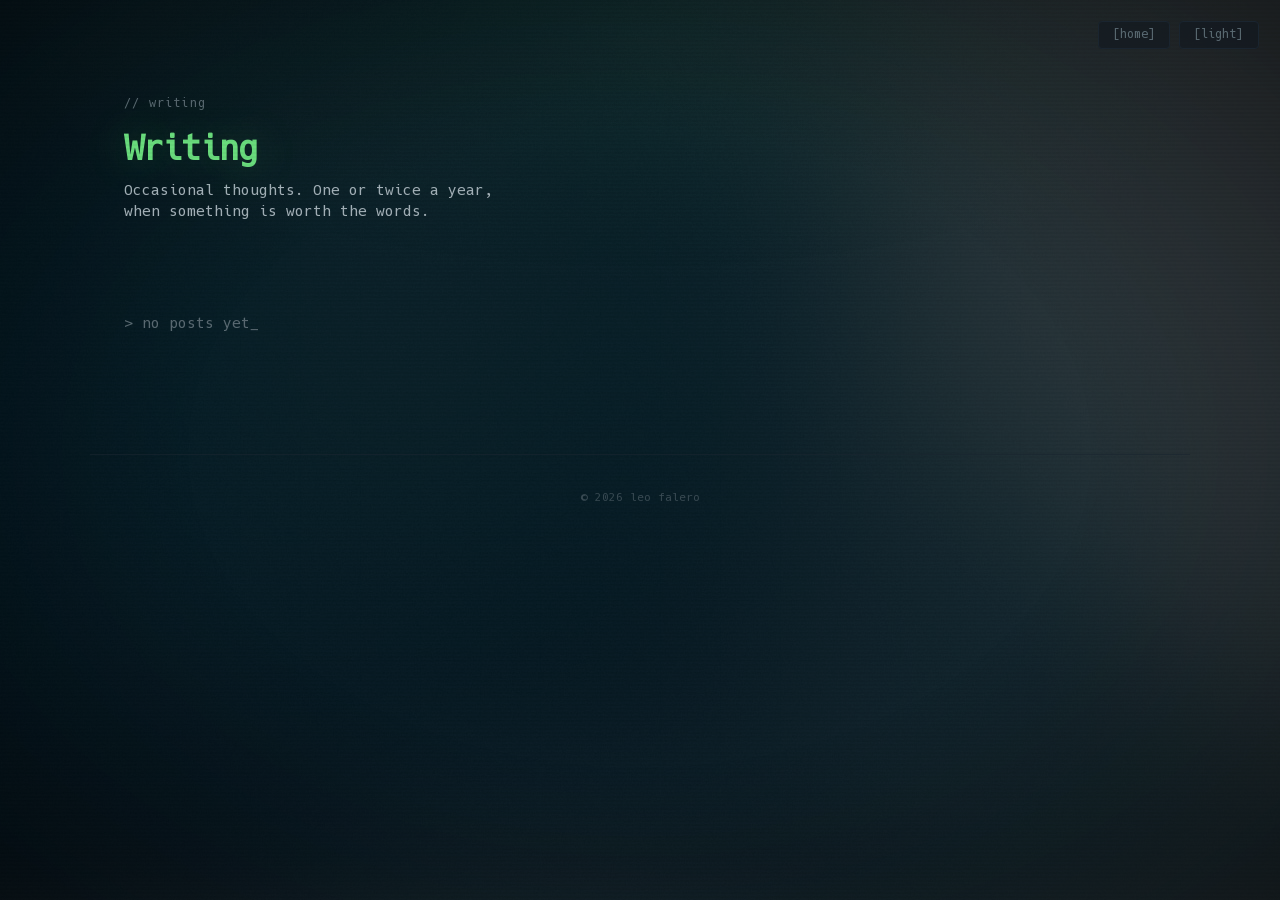
==== writing.html @ a682376a "add framework to start uploading writings. Add gitignore too" ====
<!DOCTYPE html>
<html lang="en">
<head>
  <meta charset="UTF-8">
  <meta name="viewport" content="width=device-width, initial-scale=1.0">
  <title>Writing | Leo Falero</title>
  <meta name="description" content="Occasional writing by Leo Falero — applied AI, data science, and things worth putting into words.">
  <link rel="icon" type="image/x-icon" href="assets/favicon.ico">
  <link rel="icon" type="image/png" sizes="32x32" href="assets/favicon-32x32.png">
  <link rel="icon" type="image/png" sizes="16x16" href="assets/favicon-16x16.png">
  <link rel="apple-touch-icon" sizes="180x180" href="assets/apple-touch-icon.png">
  <link rel="stylesheet" href="styles.css">
</head>
<body>

  <!-- Slideshow background -->
  <div id="bg" aria-hidden="true"></div>

  <!-- Site nav -->
  <nav class="site-nav">
    <a href="index.html" class="nav-link">[home]</a>
    <button id="theme-toggle" class="theme-toggle" aria-label="Toggle light/dark theme">[light]</button>
  </nav>

  <!-- Scanline overlay -->
  <div class="scanlines" aria-hidden="true"></div>

  <!-- Vignette overlay -->
  <div class="vignette" aria-hidden="true"></div>

  <!-- Ambient glow -->
  <div class="ambient-glow" aria-hidden="true"></div>

  <main class="container">
    <section class="hero">
      <p class="hero-label">// writing</p>
      <h1>Writing</h1>
      <p class="tagline">Occasional thoughts. One or twice a year, when something is worth the words.</p>
    </section>

    <section class="section">
      <div id="writing-grid" class="writing-grid"></div>
    </section>
  </main>

  <footer>
    <p>&copy; <span id="year"></span> leo falero</p>
  </footer>

  <script src="script.js"></script>
</body>
</html>
---- styles.css ----
/* ===== FONTS ===== */
@font-face {
  font-family: 'Hack';
  src: url('assets/webfonts/hack-regular-subset.woff2') format('woff2');
  font-weight: 400;
  font-style: normal;
  font-display: swap;
}
@font-face {
  font-family: 'Hack';
  src: url('assets/webfonts/hack-italic-subset.woff2') format('woff2');
  font-weight: 400;
  font-style: italic;
  font-display: swap;
}

/* ===== RESET & BASE ===== */
*, *::before, *::after { box-sizing: border-box; margin: 0; padding: 0; }

:root {
  --bg:            #0a0e12;
  --bg-card:       rgba(17, 24, 32, 0.6);
  --bg-card-solid: #111820;
  --green-dim:     #2b8a3e;
  --green:         #69db7c;
  --green-hi:      #51cf66;
  --green-glow:    #69db7c40;
  --text:          #a4b1b8;
  --text-dim:      #5a6a72;
  --border:        #1a2530;
  --bg-overlay:    rgba(10, 14, 18, 0.55);
  --card-hover-bg: rgba(13, 19, 24, 0.8);
  --font-mono:     'Hack', 'Fira Code', 'SF Mono', 'Cascadia Code', monospace;
}

html[data-theme="light"] {
  --bg:            #f0f4f8;
  --bg-card:       rgba(255, 255, 255, 0.70);
  --bg-card-solid: #ffffff;
  --green-dim:     #2b7a3e;
  --green:         #1a7f32;
  --green-hi:      #15662a;
  --green-glow:    #1a7f3230;
  --text:          #2c3e4a;
  --text-dim:      #6b7d87;
  --border:        #c0d4e0;
  --bg-overlay:    rgba(230, 238, 244, 0.50);
  --card-hover-bg: rgba(220, 235, 248, 0.90);
}

html {
  font-size: 15px;
  -webkit-text-size-adjust: 100%;
}

body {
  font-family: var(--font-mono);
  background: var(--bg);
  color: var(--text);
  line-height: 1.6;
  min-height: 100vh;
  overflow-x: hidden;
}

a {
  color: var(--green);
  text-decoration: none;
  transition: color 0.2s, text-shadow 0.2s;
}
a:hover, a:focus {
  color: var(--green-hi);
  text-shadow: 0 0 8px var(--green-glow);
}

/* ===== SLIDESHOW BACKGROUND ===== */
#bg {
  position: fixed;
  inset: 0;
  z-index: 0;
  opacity: 0;
  transition: opacity 2s ease-in-out;
}

#bg.ready {
  opacity: 0.50;
}

#bg div {
  position: absolute;
  inset: 0;
  width: 150%;
  height: 100%;
  background-size: cover;
  background-position: center;
  opacity: 0;
  visibility: hidden;
  transition: opacity 3s ease;
}

#bg div.visible {
  opacity: 1;
  visibility: visible;
  z-index: 1;
  animation: bg-pan 45s linear infinite;
}

#bg div.visible.top {
  z-index: 2;
}

#bg div:only-child {
  animation-direction: alternate !important;
}

/* Green tint overlay on the background images */
#bg::after {
  content: '';
  position: absolute;
  inset: 0;
  z-index: 3;
  background: var(--bg-overlay);
  mix-blend-mode: multiply;
  pointer-events: none;
}

@keyframes bg-pan {
  0%   { transform: translateX(0); }
  100% { transform: translateX(-25%); }
}

@media (max-width: 1280px) {
  #bg div.visible { animation-duration: 29s; }
}

@media (max-width: 736px) {
  #bg div.visible { animation-duration: 18s; }
}

/* ===== AMBIENT BACKGROUND LAYERS ===== */

/* Radial glow behind hero */
.ambient-glow {
  position: fixed;
  top: -20vh;
  left: 50%;
  transform: translateX(-50%);
  width: 120vw;
  height: 80vh;
  background: radial-gradient(
    ellipse 60% 50% at 50% 30%,
    rgba(105, 219, 124, 0.06) 0%,
    rgba(105, 219, 124, 0.02) 40%,
    transparent 70%
  );
  pointer-events: none;
  z-index: 0;
}

/* Vignette */
.vignette {
  position: fixed;
  inset: 0;
  pointer-events: none;
  z-index: 1;
  background: radial-gradient(
    ellipse 70% 70% at 50% 50%,
    transparent 50%,
    rgba(0, 0, 0, 0.5) 100%
  );
}

/* Scanlines */
.scanlines {
  position: fixed;
  inset: 0;
  pointer-events: none;
  z-index: 9999;
  background: repeating-linear-gradient(
    0deg,
    transparent,
    transparent 2px,
    rgba(0, 0, 0, 0.03) 2px,
    rgba(0, 0, 0, 0.03) 4px
  );
}

/* Faint grid texture */
body::before {
  content: '';
  position: fixed;
  inset: 0;
  pointer-events: none;
  z-index: 0;
  opacity: 0.025;
  background-image:
    linear-gradient(rgba(105, 219, 124, 0.3) 1px, transparent 1px),
    linear-gradient(90deg, rgba(105, 219, 124, 0.3) 1px, transparent 1px);
  background-size: 60px 60px;
}

/* ===== CONTAINER ===== */
.container {
  position: relative;
  z-index: 2;
  max-width: 1100px;
  margin: 0 auto;
  padding: 1.5rem 1.5rem 2rem;
}

/* ===== HERO ===== */
.hero {
  padding: 2rem 0 2rem;
  margin-bottom: 0rem;
}

.hero-label {
  font-size: 0.7rem;
  color: var(--text-dim);
  letter-spacing: 0.1em;
  text-transform: lowercase;
  margin-bottom: 1rem;
}

h1 {
  font-size: 2.0rem;
  font-weight: 700;
  color: var(--green);
  text-shadow:
    0 0 40px rgba(105, 219, 124, 0.3),
    0 0 80px rgba(105, 219, 124, 0.1);
  letter-spacing: -0.03em;
  line-height: 1.1;
  margin-bottom: 0.75rem;
  position: relative;
}

.tagline {
  color: var(--text);
  font-size: 0.85rem;
  margin-bottom: 1.75rem;
  max-width: 42ch;
  line-height: 1.5;
}

.typed-area {
  display: flex;
  align-items: baseline;
  min-height: 3.2em;
  font-size: 0.85rem;
  margin-bottom: 2rem;
}

.cursor-prefix {
  color: var(--green-dim);
  margin-right: 0.5ch;
  flex-shrink: 0;
}

#typed-output {
  color: var(--green-hi);
}

.cursor {
  color: var(--green);
  animation: blink 1s step-end infinite;
  margin-left: 1px;
}

@keyframes blink {
  50% { opacity: 0; }
}

/* Hero CTAs */
.hero-ctas {
  display: flex;
  gap: 0.75rem;
  flex-wrap: wrap;
}

.cta-primary,
.cta-secondary {
  display: inline-block;
  padding: 0.6rem 5.25rem;
  font-family: var(--font-mono);
  font-size: 0.8rem;
  border-radius: 4px;
  transition: all 0.2s;
}

.cta-primary {
  background: var(--green-dim);
  color: #0a0e12;
  border: 1px solid var(--green-dim);
}

.cta-primary:hover {
  background: var(--green);
  border-color: var(--green);
  color: #0a0e12;
  text-shadow: none;
  box-shadow: 0 0 20px var(--green-glow);
}

.cta-secondary {
  background: transparent;
  color: var(--text-dim);
  border: 1px solid var(--border);
}

.cta-secondary:hover {
  border-color: var(--green-dim);
  color: var(--green);
  text-shadow: none;
}

/* ===== GLITCH (subtle hover effect on name) ===== */
.glitch:hover {
  animation: glitch 0.3s linear;
}

@keyframes glitch {
  0%   { transform: translate(0); }
  20%  { transform: translate(-2px, 1px); }
  40%  { transform: translate(2px, -1px); }
  60%  { transform: translate(-1px, -1px); }
  80%  { transform: translate(1px, 2px); }
  100% { transform: translate(0); }
}

/* ===== ABOUT ===== */
.about-content p {
  font-size: 0.85rem;
  line-height: 1.7;
  margin-bottom: 1rem;
}

.about-content .highlight {
  color: var(--green);
}

.about-content .dim {
  color: var(--text-dim);
  font-size: 0.75rem;
}

.about-details {
  display: grid;
  grid-template-columns: 1fr;
  gap: 1.5rem;
  margin: 5.5rem 0 0.5rem;
  padding: 1.25rem 1.5rem;
  background: var(--bg-card);
  backdrop-filter: blur(8px);
  -webkit-backdrop-filter: blur(8px);
  border: 1px solid var(--border);
  border-radius: 6px;
}

.about-block h3 {
  font-size: 0.7rem;
  font-weight: 400;
  color: var(--green-dim);
  text-transform: lowercase;
  letter-spacing: 0.1em;
  margin-bottom: 0.5rem;
}

.about-block ul {
  list-style: none;
  display: flex;
  flex-direction: column;
  gap: 0.3rem;
  font-size: 0.8rem;
}

.about-block ul.inline-list {
  flex-direction: row;
  flex-wrap: wrap;
  gap: 0.5rem 1rem;
}

.about-block li {
  color: var(--text);
}


@media (min-width: 480px) {
  .about-details {
    grid-template-columns: 1fr 1fr;
  }
}

/* ===== SECTIONS ===== */
.section {
  margin-top: -1.5rem;
  margin-bottom: 4rem;
}

.section-label {
  font-size: 0.65rem;
  font-weight: 400;
  color: var(--text-dim);
  text-transform: lowercase;
  margin-bottom: 1.25rem;
  letter-spacing: 0.1em;
  opacity: 0.7;
}

/* ===== PROJECT GRID ===== */
.project-grid {
  display: grid;
  grid-template-columns: repeat(3, 1fr);
  gap: 1rem;
}

.project-card {
  background: var(--bg-card);
  backdrop-filter: blur(8px);
  -webkit-backdrop-filter: blur(8px);
  border: 1px solid var(--border);
  border-radius: 6px;
  padding: 1.25rem 1.5rem;
  transition: border-color 0.2s;
}

.project-card:hover {
  border-color: var(--green-dim);
}

.project-card h3 {
  font-size: 1rem;
  font-weight: 400;
  color: var(--green);
  margin-bottom: 0.5rem;
}

.project-card p {
  font-size: 0.85rem;
  color: var(--text);
  margin-bottom: 0.75rem;
  line-height: 1.5;
}

/* Tags */
.tags {
  display: flex;
  flex-wrap: wrap;
  gap: 0.4rem;
  margin-bottom: 0.75rem;
}

.tag {
  font-size: 0.65rem;
  padding: 0.15rem 0.5rem;
  background: transparent;
  border: 1px solid var(--border);
  border-radius: 3px;
  color: var(--text-dim);
}

/* Project links */
.project-links {
  display: flex;
  gap: 1rem;
  font-size: 0.75rem;
}

.project-links a {
  color: var(--green-dim);
}
.project-links a:hover {
  color: var(--green-hi);
}

/* YouTube Short — side-by-side layout */
.card-media-layout {
  display: flex;
  gap: 1.25rem;
  align-items: flex-start;
}

.project-youtube {
  flex-shrink: 0;
  width: 320px;
  border-radius: 4px;
  overflow: hidden;
  border: 1px solid var(--border);
}

.project-youtube iframe {
  display: block;
  width: 100%;
  aspect-ratio: 9 / 16;
  border: none;
}

.card-content {
  flex: 1;
  min-width: 0;
}

@media (max-width: 479px) {
  .card-media-layout {
    flex-direction: column;
  }
  .project-youtube {
    width: 100%;
    max-width: 200px;
  }
}

/* ===== TESTIMONIALS ===== */
.testimonial-grid {
  display: grid;
  grid-template-columns: 1fr;
  gap: 2rem;
}

@media (min-width: 768px) {
  .testimonial-grid {
    grid-template-columns: repeat(2, 1fr);
    gap: 2.5rem;
  }
}

.testimonial {
  margin: 0;
  padding: 0 0 0 1.25rem;
  border-left: 2px solid var(--green-dim);
  display: flex;
  flex-direction: column;
  gap: 1rem;
}

.testimonial p {
  font-size: 0.82rem;
  color: var(--text);
  line-height: 1.7;
  font-style: italic;
  margin: 0;
}

.testimonial footer {
  font-size: 0.72rem;
  color: var(--text-dim);
  font-style: normal;
}

.testimonial footer strong {
  color: var(--green);
  font-weight: normal;
}

.stack-tags { margin-bottom: 0; }

/* ===== CONTACT ===== */
.contact-list {
  list-style: none;
  display: flex;
  flex-direction: column;
  gap: 0.5rem;
}

.contact-list li {
  display: flex;
  align-items: baseline;
  gap: 1rem;
  font-size: 0.85rem;
}

.key {
  color: var(--text-dim);
  min-width: 6ch;
  flex-shrink: 0;
  font-size: 0.75rem;
}
.key::after {
  content: ':';
}


/* ===== SITE NAV ===== */
.site-nav {
  position: fixed;
  top: 1.25rem;
  right: 1.25rem;
  z-index: 10000;
  display: flex;
  align-items: center;
  gap: 0.5rem;
}

.nav-link {
  padding: 0.4rem 0.85rem;
  font-family: var(--font-mono);
  font-size: 0.7rem;
  background: var(--bg-card);
  backdrop-filter: blur(8px);
  -webkit-backdrop-filter: blur(8px);
  color: var(--text-dim);
  border: 1px solid var(--border);
  border-radius: 4px;
  transition: border-color 0.2s, color 0.2s, text-shadow 0.2s;
  line-height: 1;
  display: inline-block;
}

.nav-link:hover {
  border-color: var(--green-dim);
  color: var(--green);
  text-shadow: none;
}

/* ===== THEME TOGGLE ===== */
.theme-toggle {
  padding: 0.4rem 0.85rem;
  font-family: var(--font-mono);
  font-size: 0.7rem;
  background: var(--bg-card);
  backdrop-filter: blur(8px);
  -webkit-backdrop-filter: blur(8px);
  color: var(--text-dim);
  border: 1px solid var(--border);
  border-radius: 4px;
  cursor: pointer;
  transition: border-color 0.2s, color 0.2s;
  line-height: 1;
}

.theme-toggle:hover {
  border-color: var(--green-dim);
  color: var(--green);
}

/* ===== WRITING PAGE ===== */
.writing-grid {
  display: grid;
  grid-template-columns: 1fr;
  gap: 1.5rem;
}

@media (min-width: 640px) {
  .writing-grid {
    grid-template-columns: repeat(2, 1fr);
  }
}

.post-card {
  background: var(--bg-card);
  backdrop-filter: blur(8px);
  -webkit-backdrop-filter: blur(8px);
  border: 1px solid var(--border);
  border-radius: 6px;
  overflow: hidden;
  display: flex;
  flex-direction: column;
  transition: border-color 0.2s;
}

.post-card:hover {
  border-color: var(--green-dim);
}

.post-card-image {
  width: 100%;
  aspect-ratio: 16 / 9;
  object-fit: cover;
  display: block;
  opacity: 0.85;
  transition: opacity 0.2s;
}

.post-card:hover .post-card-image {
  opacity: 1;
}

.post-card-body {
  padding: 1.25rem 1.5rem;
  flex: 1;
  display: flex;
  flex-direction: column;
}

.post-card-date {
  font-size: 0.65rem;
  color: var(--text-dim);
  letter-spacing: 0.05em;
  margin-bottom: 0.5rem;
}

.post-card-title {
  font-size: 0.95rem;
  font-weight: 400;
  color: var(--green);
  margin-bottom: 0.6rem;
  line-height: 1.4;
}

.post-card-excerpt {
  font-size: 0.8rem;
  color: var(--text);
  line-height: 1.6;
  flex: 1;
  margin-bottom: 1rem;
}

.post-card-link {
  font-size: 0.75rem;
  color: var(--green-dim);
  align-self: flex-start;
}

.post-card-link:hover {
  color: var(--green-hi);
  text-shadow: 0 0 8px var(--green-glow);
}

.writing-empty {
  font-size: 0.85rem;
  color: var(--text-dim);
}

/* ===== POST PAGE ===== */
.post-container {
  position: relative;
  z-index: 2;
  max-width: 720px;
  margin: 0 auto;
  padding: 1.5rem 1.5rem 2rem;
}

.post-back {
  display: inline-block;
  font-size: 0.75rem;
  color: var(--text-dim);
  margin-bottom: 2.5rem;
  transition: color 0.2s;
}

.post-back:hover {
  color: var(--green);
  text-shadow: none;
}

.post-header {
  margin-bottom: 2rem;
}

.post-date {
  font-size: 0.65rem;
  color: var(--text-dim);
  letter-spacing: 0.05em;
  margin-bottom: 0.75rem;
}

.post-title {
  font-size: 1.5rem;
  font-weight: 400;
  color: var(--green);
  line-height: 1.2;
  text-shadow: 0 0 40px rgba(105, 219, 124, 0.2);
}

.post-featured-image {
  width: 100%;
  border-radius: 4px;
  border: 1px solid var(--border);
  margin-bottom: 2rem;
  display: block;
  opacity: 0.9;
}

.post-body {
  font-size: 0.88rem;
  line-height: 1.85;
  color: var(--text);
}

.post-body p {
  margin-bottom: 1.25rem;
}

.post-body h2 {
  font-size: 1rem;
  font-weight: 400;
  color: var(--green);
  margin: 2rem 0 0.75rem;
  letter-spacing: 0.03em;
}

.post-body h3 {
  font-size: 0.9rem;
  font-weight: 400;
  color: var(--green-dim);
  margin: 1.5rem 0 0.5rem;
}

.post-body a {
  color: var(--green);
  text-decoration: underline;
  text-decoration-color: var(--green-dim);
}

.post-body blockquote {
  border-left: 2px solid var(--green-dim);
  padding-left: 1.25rem;
  margin: 1.5rem 0;
  color: var(--text-dim);
  font-style: italic;
}

.post-body code {
  font-family: var(--font-mono);
  font-size: 0.85em;
  background: var(--bg-card);
  border: 1px solid var(--border);
  padding: 0.1em 0.4em;
  border-radius: 3px;
  color: var(--green-hi);
}

.post-body pre {
  background: var(--bg-card);
  border: 1px solid var(--border);
  border-radius: 4px;
  padding: 1rem 1.25rem;
  overflow-x: auto;
  margin-bottom: 1.25rem;
}

.post-body pre code {
  background: none;
  border: none;
  padding: 0;
}

@media (min-width: 768px) {
  .post-container { padding: 2.5rem 2rem 3rem; }
  .post-title { font-size: 1.8rem; }
}

/* ===== FOOTER ===== */
footer {
  position: relative;
  z-index: 2;
  text-align: center;
  padding: 2rem 1.5rem;
  font-size: 0.65rem;
  color: var(--text-dim);
  border-top: 1px solid var(--border);
  max-width: 1100px;
  margin: 0 auto;
  opacity: 0.6;
}

/* ===== RESPONSIVE ===== */
@media (min-width: 480px) {
  html { font-size: 16px; }
}


@media (min-width: 768px) {
  html { font-size: 17px; }
  .container { padding: 2.5rem 2rem 3rem; }
  .hero { padding: 3rem 0 5rem; }
}

@media (max-width: 479px) {
  h1 { font-size: 1.8rem; }
  .hero { padding: 1.5rem 0 3rem; margin-bottom: 3rem; }
  .hero-ctas {
    flex-direction: column;
    gap: 0.5rem;
  }
  .hero-ctas a {
    text-align: center;
    padding: 0.75rem 1.25rem;
  }
.contact-list li {
    flex-direction: column;
    gap: 0.15rem;
  }
  .key { min-width: unset; }

  .section { margin-bottom: 3rem; }
}
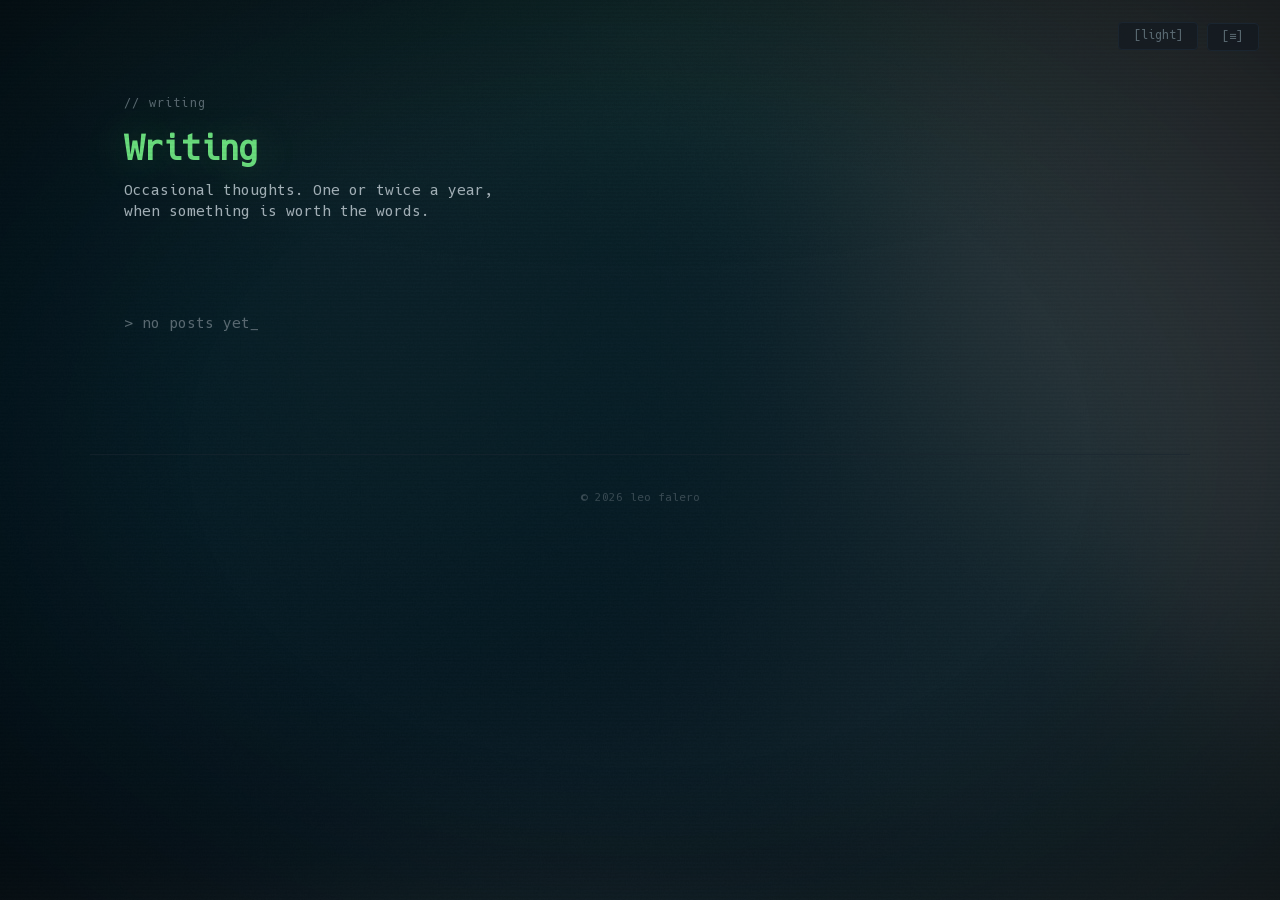
==== commit 781bfcdb: "add burger" ====
--- a/writing.html
+++ b/writing.html
@@ -18,8 +18,14 @@
 
   <!-- Site nav -->
   <nav class="site-nav">
-    <a href="index.html" class="nav-link">[home]</a>
     <button id="theme-toggle" class="theme-toggle" aria-label="Toggle light/dark theme">[light]</button>
+    <div class="burger-wrap">
+      <button class="burger-btn" id="burger-btn" aria-label="Open menu" aria-expanded="false">[≡]</button>
+      <div class="burger-menu" id="burger-menu">
+        <a href="index.html" class="burger-link">[home]</a>
+        <a href="index.html#contact" class="burger-link">[contact]</a>
+      </div>
+    </div>
   </nav>
 
   <!-- Scanline overlay -->
--- a/styles.css
+++ b/styles.css
@@ -590,7 +590,11 @@
   gap: 0.5rem;
 }
 
-.nav-link {
+.burger-wrap {
+  position: relative;
+}
+
+.burger-btn {
   padding: 0.4rem 0.85rem;
   font-family: var(--font-mono);
   font-size: 0.7rem;
@@ -600,14 +604,49 @@
   color: var(--text-dim);
   border: 1px solid var(--border);
   border-radius: 4px;
-  transition: border-color 0.2s, color 0.2s, text-shadow 0.2s;
+  cursor: pointer;
+  transition: border-color 0.2s, color 0.2s;
   line-height: 1;
-  display: inline-block;
-}
-
-.nav-link:hover {
+}
+
+.burger-btn:hover,
+.burger-btn[aria-expanded="true"] {
   border-color: var(--green-dim);
   color: var(--green);
+}
+
+.burger-menu {
+  position: absolute;
+  top: calc(100% + 0.4rem);
+  right: 0;
+  background: var(--bg-card);
+  backdrop-filter: blur(12px);
+  -webkit-backdrop-filter: blur(12px);
+  border: 1px solid var(--border);
+  border-radius: 4px;
+  display: none;
+  flex-direction: column;
+  min-width: 110px;
+  overflow: hidden;
+}
+
+.burger-menu.is-open {
+  display: flex;
+}
+
+.burger-link {
+  padding: 0.55rem 1rem;
+  font-family: var(--font-mono);
+  font-size: 0.7rem;
+  color: var(--text-dim);
+  white-space: nowrap;
+  transition: color 0.15s, background 0.15s;
+  display: block;
+}
+
+.burger-link:hover {
+  color: var(--green);
+  background: rgba(105, 219, 124, 0.05);
   text-shadow: none;
 }
 
